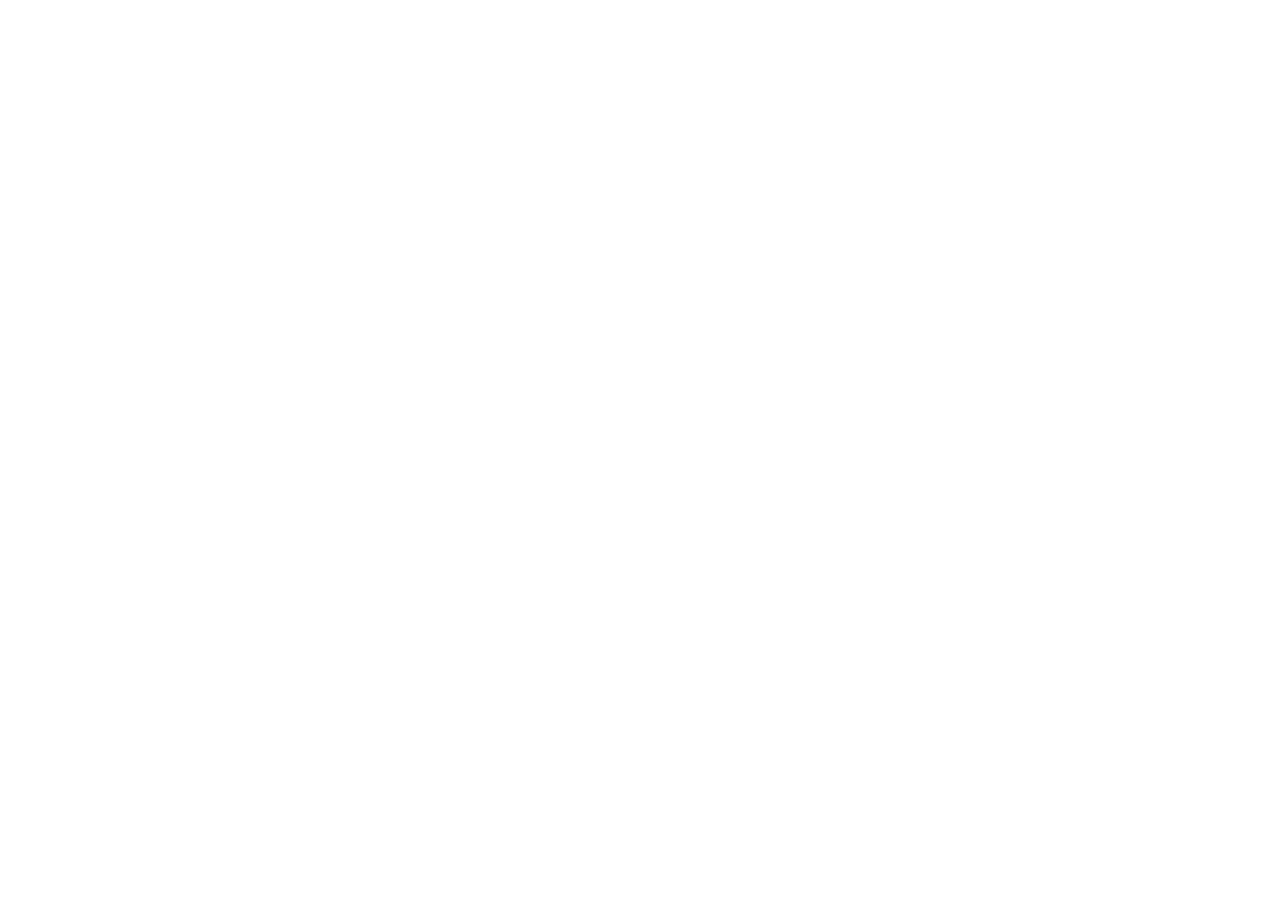
==== index.html @ cdf636c4 "Added div into main through javascript" ====
<!DOCTYPE HTML>

<html>
    <head>
        <title>TechStore7</title>
        <meta charset="utf-8" />
        <meta http-equiv="X-UA-Compatible" content="IE=edge">
        <meta name="viewport" content="width=device-width, initial-scale=1">
        
        <!-- Visit www.fontawesome.com on how to add font icons to your project -->
        <link rel="stylesheet" href="./style.css">
        <script defer src="./main.js"></script>
    </head>
    <body>
        <header>
            <!-- Your header title and shopping cart button goes here  -->
        </header>

        <main>
            

            
            
           

        </main>

    </body>
</html>
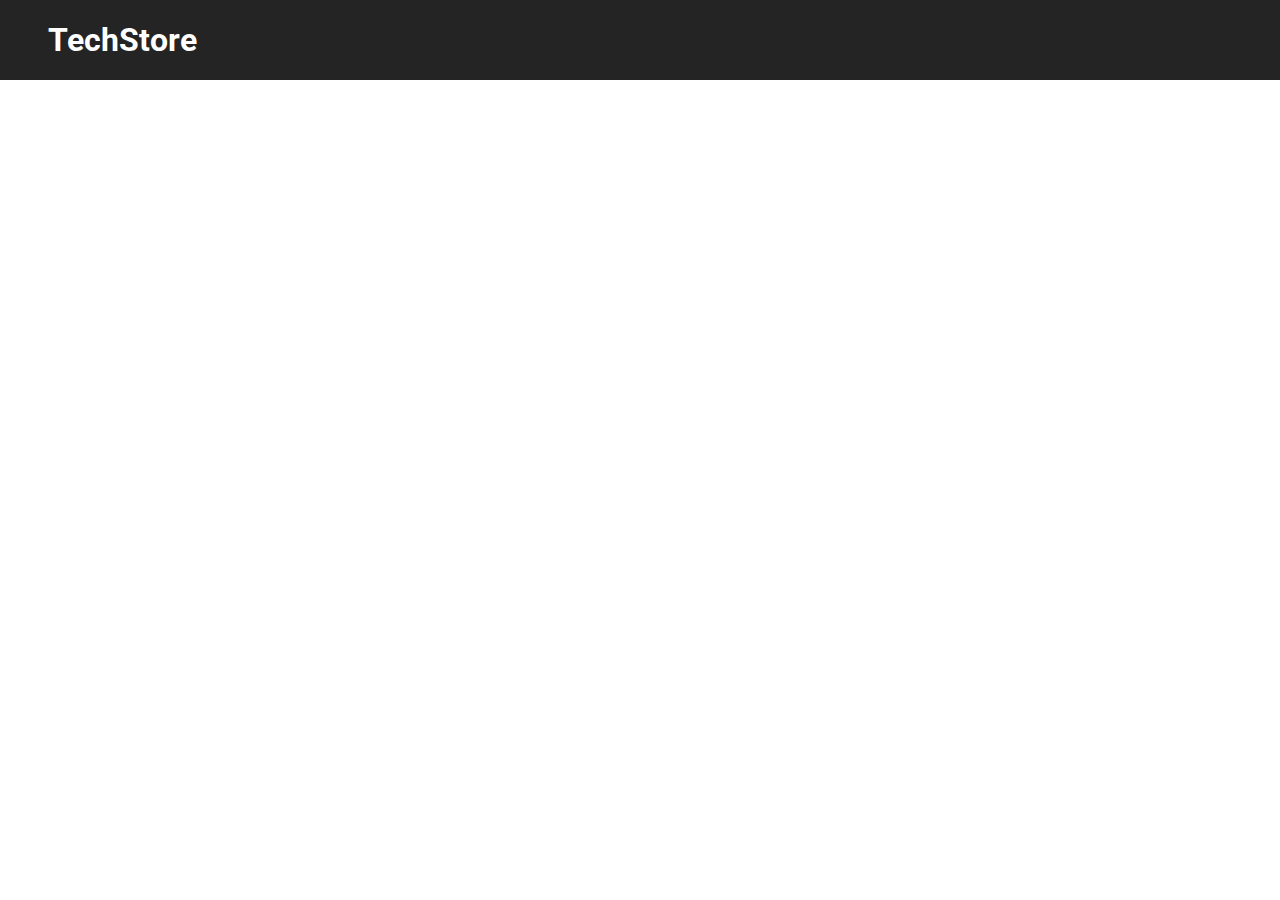
==== commit 39b15e9f: "Merge pull request #11 from antoniowav/load-products-json-to-html" ====
--- a/index.html
+++ b/index.html
@@ -6,24 +6,32 @@
         <meta charset="utf-8" />
         <meta http-equiv="X-UA-Compatible" content="IE=edge">
         <meta name="viewport" content="width=device-width, initial-scale=1">
-        
-        <!-- Visit www.fontawesome.com on how to add font icons to your project -->
-        <link rel="stylesheet" href="./style.css">
-        <script defer src="./main.js"></script>
+        <link rel="stylesheet" href="https://use.fontawesome.com/releases/v5.15.4/css/all.css" integrity="sha384-DyZ88mC6Up2uqS4h/KRgHuoeGwBcD4Ng9SiP4dIRy0EXTlnuz47vAwmeGwVChigm" crossorigin="anonymous">
+        <link rel="stylesheet" href="./css/navbar.css">
+        <link rel="preconnect" href="https://fonts.googleapis.com">
+<link rel="preconnect" href="https://fonts.gstatic.com" crossorigin>
+<link href="https://fonts.googleapis.com/css2?family=Roboto:ital,wght@1,500&display=swap" rel="stylesheet">
+        <!-- Link your stylesheet file/files, do NOT write styles in the html file! -->
+        <script src="./main.js"></script>
     </head>
-    <body>
+    <body onload="initSite()">
         <header>
+            <div class="container">
+                <div class="logo"><a href="index.html"> 
+                    TechStore</a>
+                </div>
+                <div class="cartIcon">
+                    <a href="cart.html"><i class="fas fa-shopping-cart"></i></a>
+                </div>
+            </div>
             <!-- Your header title and shopping cart button goes here  -->
         </header>
 
         <main>
-            
-
-            
-            
-           
-
+            <!-- Add the content of your site here via javascript -->
+            <div id="mainContainer"></div>
         </main>
 
     </body>
 </html>
+
--- a/css/navbar.css
+++ b/css/navbar.css
@@ -0,0 +1,30 @@
+*{
+    margin: 0;
+    padding: 0;
+    box-sizing: border-box;
+    font-family: 'Roboto', sans-serif;
+}
+.container{
+    display: flex;
+    justify-content: space-between;
+    align-items: center;
+    height:5em;
+    background-color: rgb(36, 36, 36);
+}
+.logo {
+    color:white;
+    font-weight: bold;
+    font-size: 2em;
+    margin-left : 3rem;
+}
+.cartIcon{
+    flex-direction: row;
+    display: flex;
+    color: white;
+    margin-right: 3rem;
+    font-size: 2em;
+}
+a {
+    color: inherit;
+    text-decoration: none;
+} 
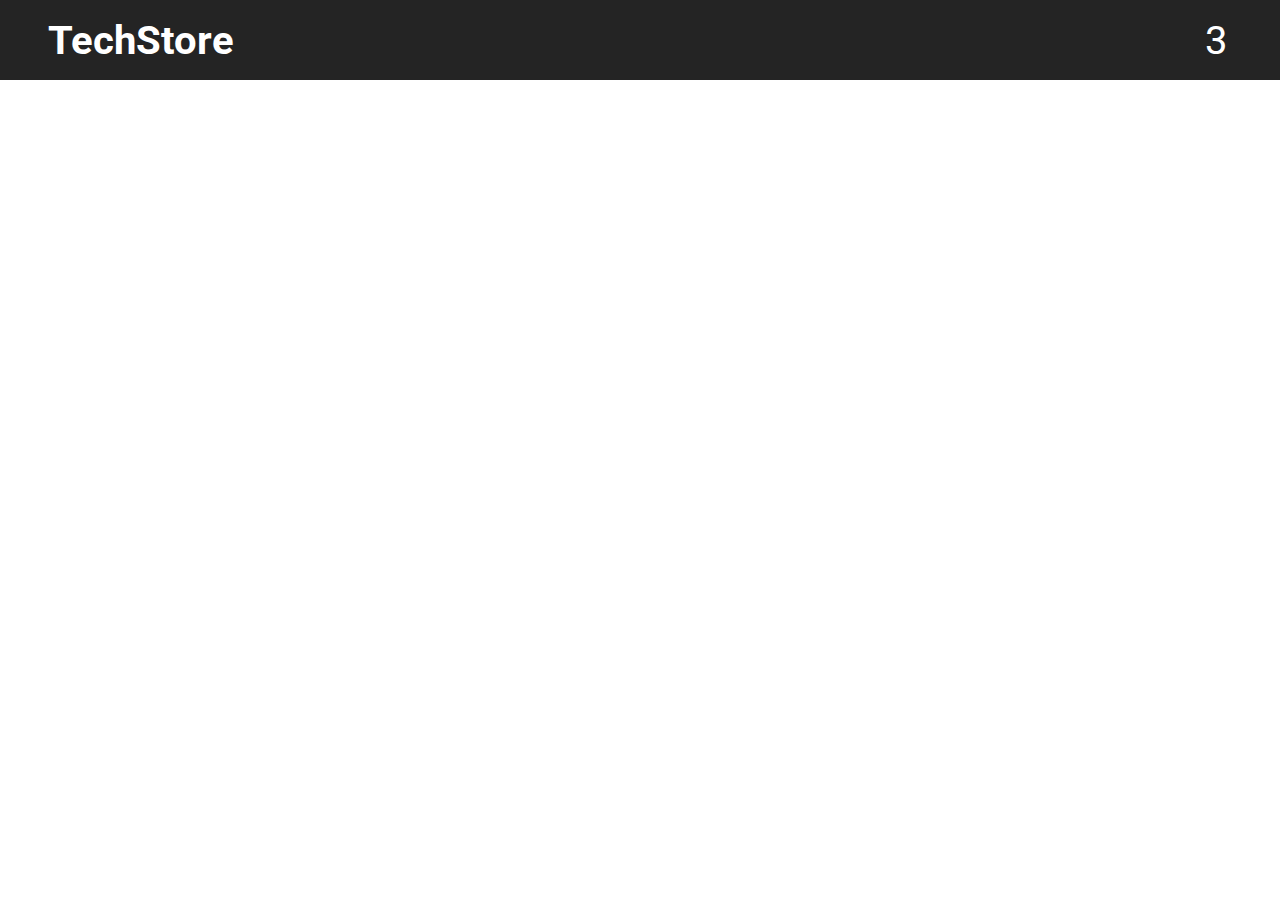
==== commit 5f368133: "Merge pull request #30 from antoniowav/Responsiveness" ====
--- a/index.html
+++ b/index.html
@@ -8,30 +8,36 @@
         <meta name="viewport" content="width=device-width, initial-scale=1">
         <link rel="stylesheet" href="https://use.fontawesome.com/releases/v5.15.4/css/all.css" integrity="sha384-DyZ88mC6Up2uqS4h/KRgHuoeGwBcD4Ng9SiP4dIRy0EXTlnuz47vAwmeGwVChigm" crossorigin="anonymous">
         <link rel="stylesheet" href="./css/navbar.css">
+        <link rel="stylesheet" href="./css/products.css">
         <link rel="preconnect" href="https://fonts.googleapis.com">
-<link rel="preconnect" href="https://fonts.gstatic.com" crossorigin>
-<link href="https://fonts.googleapis.com/css2?family=Roboto:ital,wght@1,500&display=swap" rel="stylesheet">
+        <link rel="preconnect" href="https://fonts.gstatic.com" crossorigin>
+        <link rel="preconnect" href="https://fonts.googleapis.com">
+        <link rel="preconnect" href="https://fonts.gstatic.com" crossorigin>
+        <link href="https://fonts.googleapis.com/css2?family=Roboto:wght@500&display=swap" rel="stylesheet">
         <!-- Link your stylesheet file/files, do NOT write styles in the html file! -->
         <script src="./main.js"></script>
     </head>
     <body onload="initSite()">
         <header>
-            <div class="container">
+            <div class="headerContainer">
                 <div class="logo"><a href="index.html"> 
                     TechStore</a>
                 </div>
                 <div class="cartIcon">
+                    <span class="counterContainer">3</span>
                     <a href="cart.html"><i class="fas fa-shopping-cart"></i></a>
                 </div>
             </div>
             <!-- Your header title and shopping cart button goes here  -->
         </header>
 
-        <main>
+       
+        
+        <main id="mainContainer">
             <!-- Add the content of your site here via javascript -->
-            <div id="mainContainer"></div>
+           
         </main>
-
+        
     </body>
 </html>
 
--- a/css/navbar.css
+++ b/css/navbar.css
@@ -4,17 +4,31 @@
     box-sizing: border-box;
     font-family: 'Roboto', sans-serif;
 }
-.container{
+
+header{
+    position: fixed;
+    width:100%;
+   
+    
+}
+
+#section {
+    height: 80px;
+}
+.headerContainer{
+    
     display: flex;
+    flex-direction: row;
     justify-content: space-between;
     align-items: center;
     height:5em;
     background-color: rgb(36, 36, 36);
+
 }
 .logo {
     color:white;
     font-weight: bold;
-    font-size: 2em;
+    font-size: 2.5em;
     margin-left : 3rem;
 }
 .cartIcon{
@@ -22,9 +36,46 @@
     display: flex;
     color: white;
     margin-right: 3rem;
-    font-size: 2em;
+    font-size: 2.5em;
 }
 a {
     color: inherit;
     text-decoration: none;
 } 
+.counterContainer{
+    margin-right: 5px;
+}
+
+/* --------------Galaxy Fold -------------- */
+@media only screen and (max-width: 500px){
+    
+    .headerContainer{
+        height: 3rem;
+    }
+    .logo{
+        font-size: 1.5rem;
+        margin-left: 1.5rem;
+    }
+    .cartIcon{
+        font-size:1.5rem;
+        margin-right: 1.5rem;
+    }
+}
+/* ------------- landscape----------- */
+@media (max-height: 653px) and (orientation:landscape){
+    
+    .headerContainer{
+        height: 3rem;
+    }
+    .logo{
+        font-size: 1.5rem;
+        margin-left: 1.5rem;
+    }
+    .cartIcon{
+        font-size:1.5rem;
+        margin-right: 1.5rem;
+    }
+
+
+
+}--- a/css/products.css
+++ b/css/products.css
@@ -0,0 +1,156 @@
+
+
+*{
+    margin: 0;
+    padding: 0;
+    box-sizing: border-box;
+    font-family: 'Roboto', sans-serif;
+}
+
+a {
+    color: inherit;
+    font-weight: 0;
+   
+}
+
+#mainContainer {
+    display: flex;
+    flex-direction: column;
+    align-items: center;
+    padding-top: 5em;
+    
+    
+}
+
+.productContainer {
+    background: rgb(255,255,255);
+    background: linear-gradient(180deg, rgba(255,255,255,1) 40%, rgba(245,245,245,1) 100%);
+    display: flex;
+    flex-direction: column;
+    justify-content: center;
+    align-items: center;
+    padding-bottom: 70px;
+    width: 100%;
+    height: 100vh;
+}
+
+.imgContainer {
+    
+    height: 60%;
+}
+
+img {
+    width: 100%;
+    height: 100%;
+    object-fit:cover;
+}
+.textContainer {
+    display: flex;
+    flex-direction: column;
+    justify-content: center;
+    align-items: center;
+    padding: 10px;
+}
+
+.textContainer p {
+    font-size: 20px;
+    padding-bottom:15px;
+    text-align: center;
+    font-weight: bold;
+    display: flex;
+    flex-direction: row;
+    
+}
+
+.textContainer h1 {
+    padding: 10px;
+    font-size: 60px;
+}
+
+.priceContainer{
+    font-size: 25px;
+    font-weight: bold;
+    padding-bottom: 20px;
+    
+}
+
+
+.btnContainer {
+    font-size: 25px;
+    border-radius: 10px;
+    padding: 15px 35px;
+    background: rgb(85, 144, 252);
+    font-weight: 200;
+    color: white;
+    display: flex;
+    flex-direction: row;
+    justify-content: space-between;
+}
+.btnContainer:hover{
+    cursor: pointer;
+}
+.cartIconContainer{
+    margin-right: 20px;
+}
+
+
+/* --------------Galaxy Fold -------------- */
+@media only screen and (max-width: 500px) {
+    
+    #mainContainer{
+        padding-top: 3rem;
+    }
+    .textContainer h1{
+        font-size: 35px;
+    }
+    .textContainer p{
+        font-size: 15px;
+    }
+    .priceContainer{
+        font-size: 20px;
+    }
+    .btnContainer{
+        font-size: 20px;
+        padding: 10px 20px;
+    }
+    .imgContainer{
+        height:50%;
+    }
+}
+
+/* --------------landscape------------- */
+@media (max-height: 653px) and (orientation:landscape){
+  
+    #mainContainer{
+        padding-top: 3rem;
+        padding-bottom: 10px;
+    }
+    .productContainer{
+        padding-top:1rem;
+        padding-bottom:75px;
+    }
+
+    .textContainer h1{
+        font-size: 20px;
+        padding:2px;
+    }
+    .textContainer p{
+        font-size: 13px;
+        padding-bottom:1px;
+    }
+    .priceContainer{
+        font-size: 15px;
+        padding-bottom:10px;
+    }
+    .btnContainer{
+        font-size: 10px;
+        padding: 10px 20px;
+    }
+    .cartIconContainer{
+        margin-right:10px;
+    } 
+    
+
+
+
+}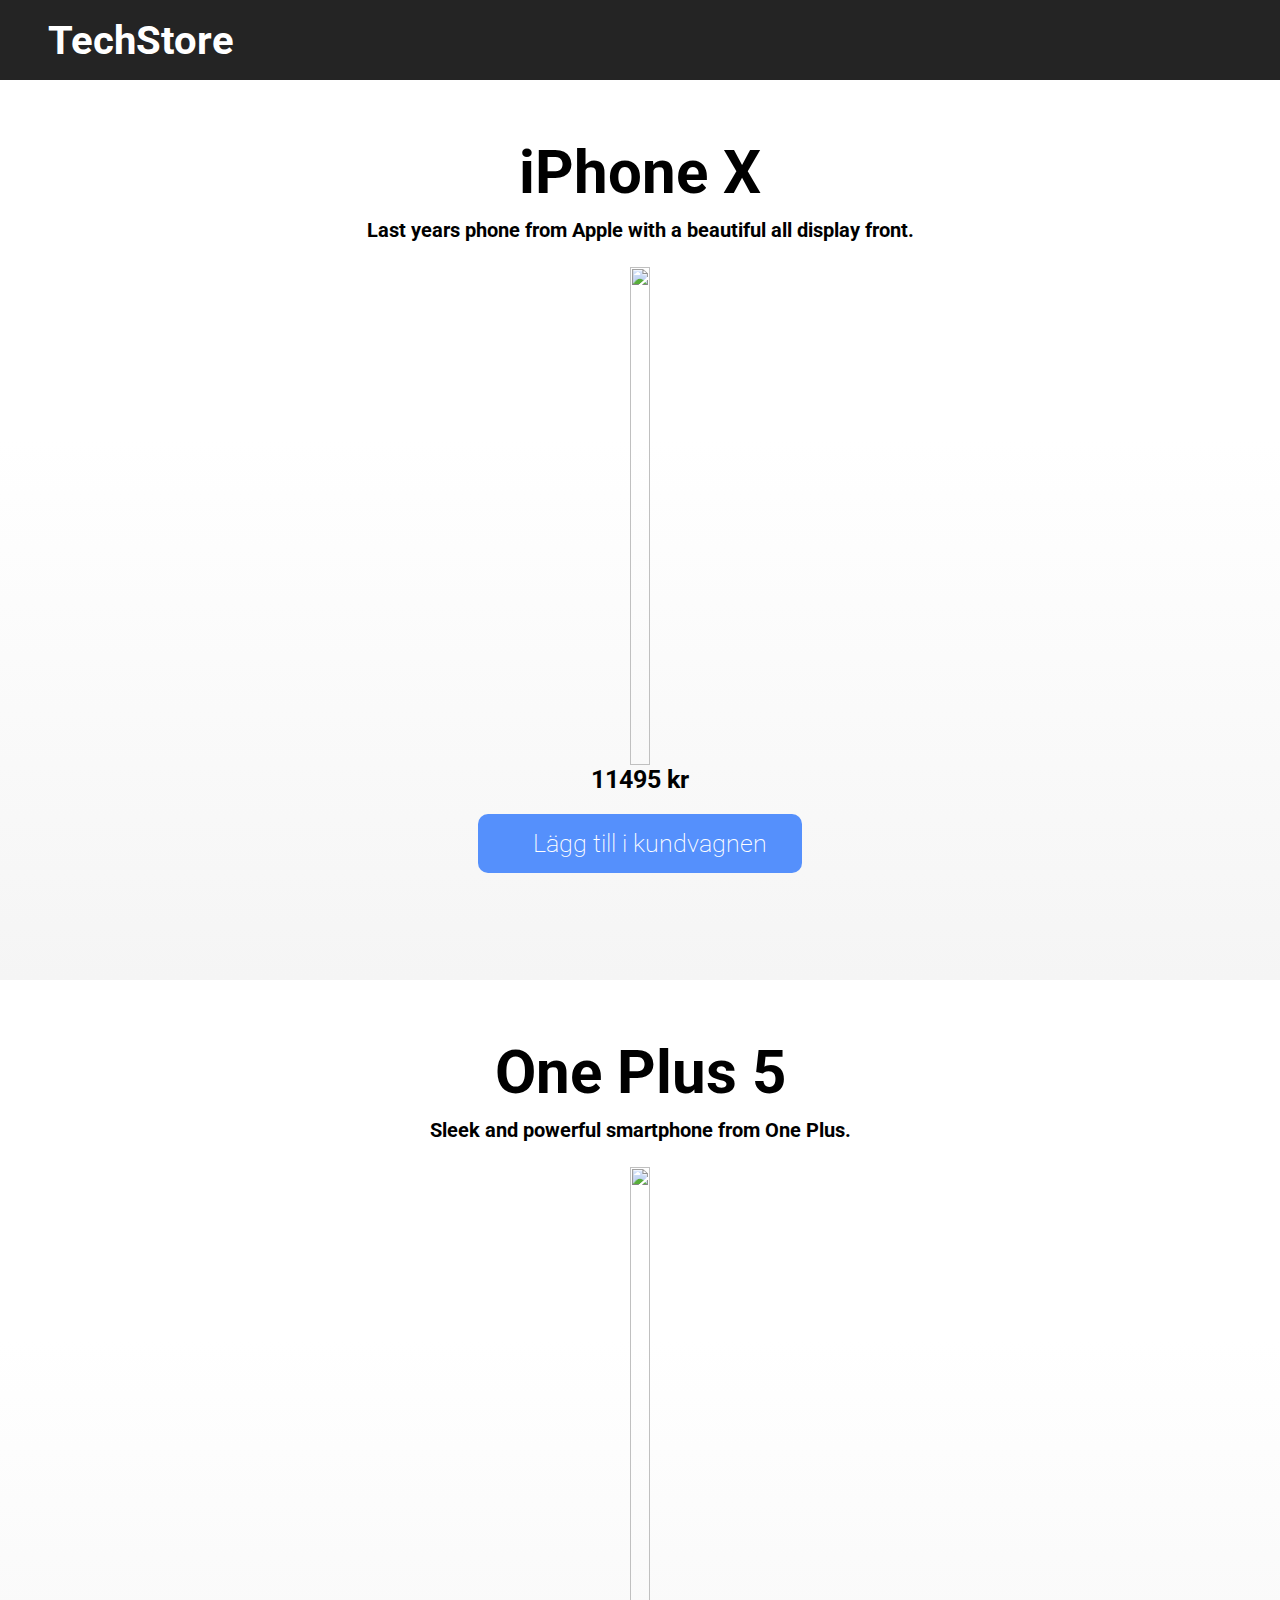
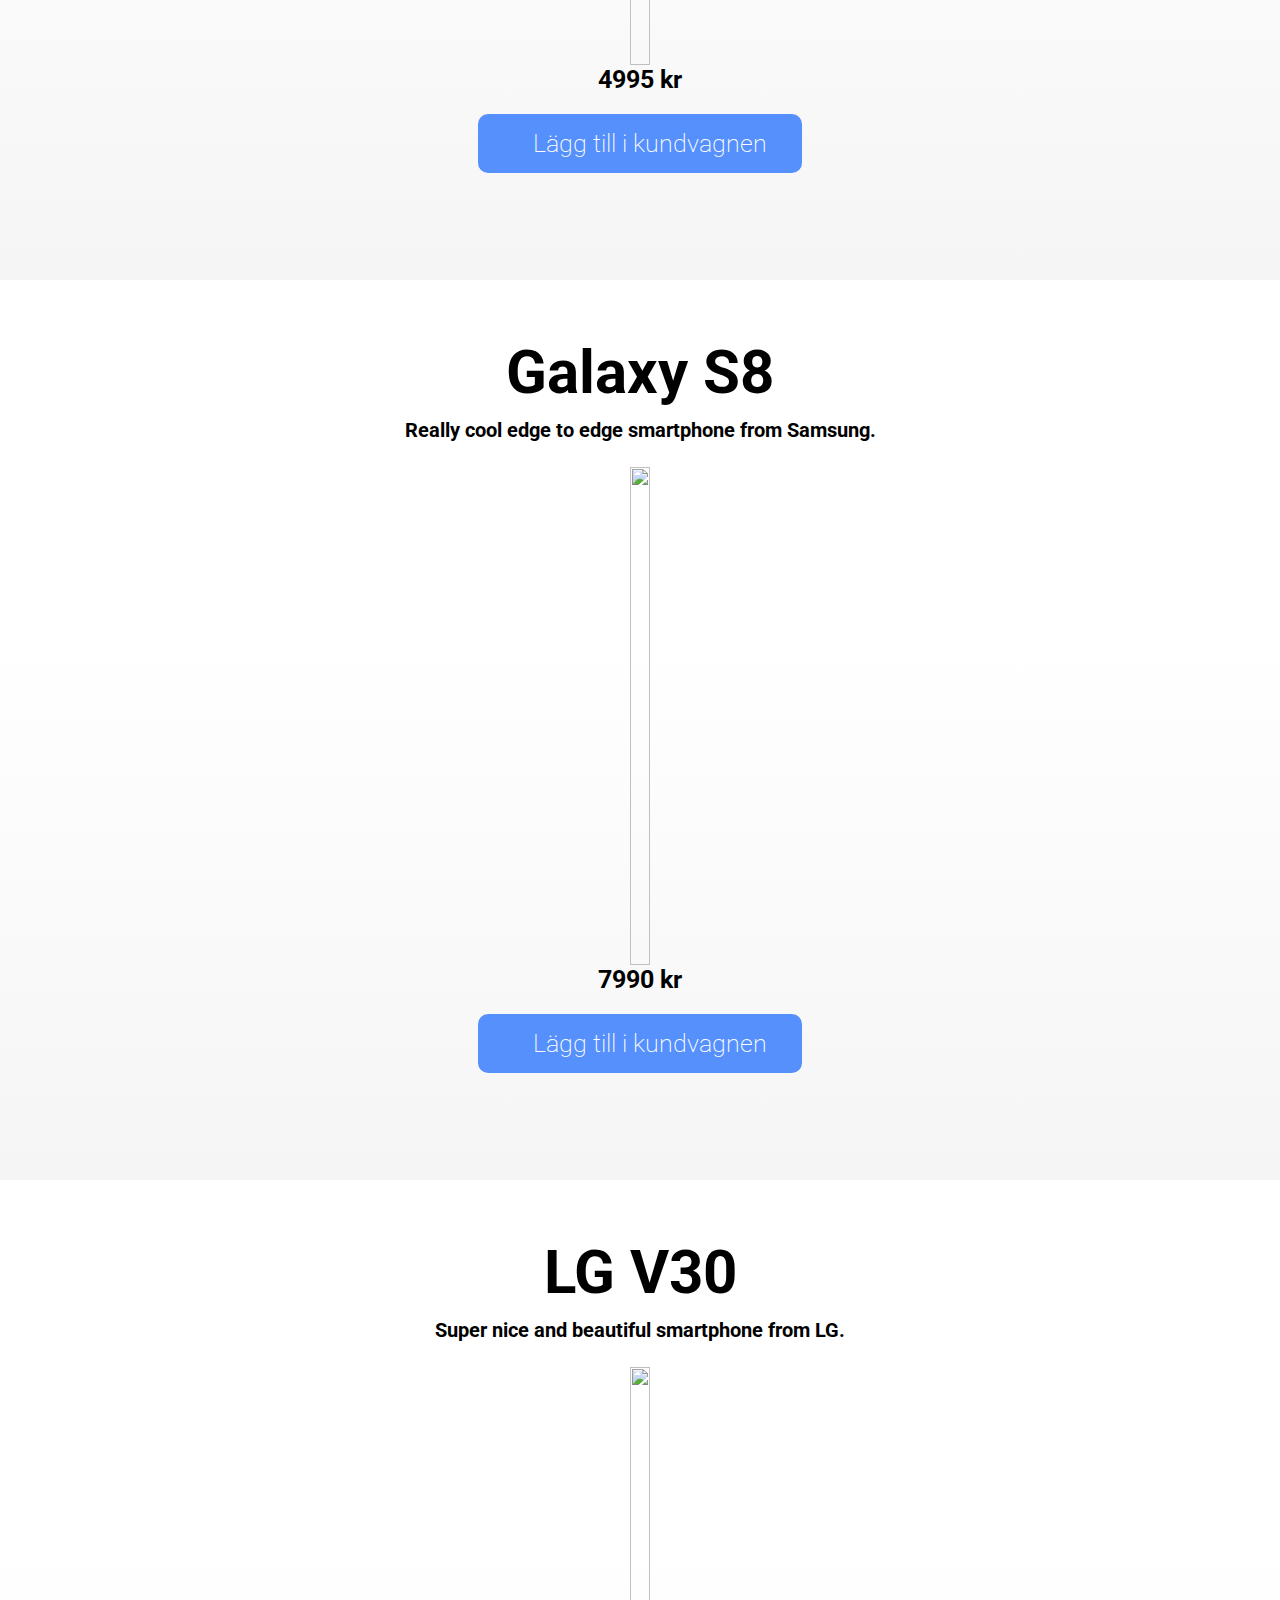
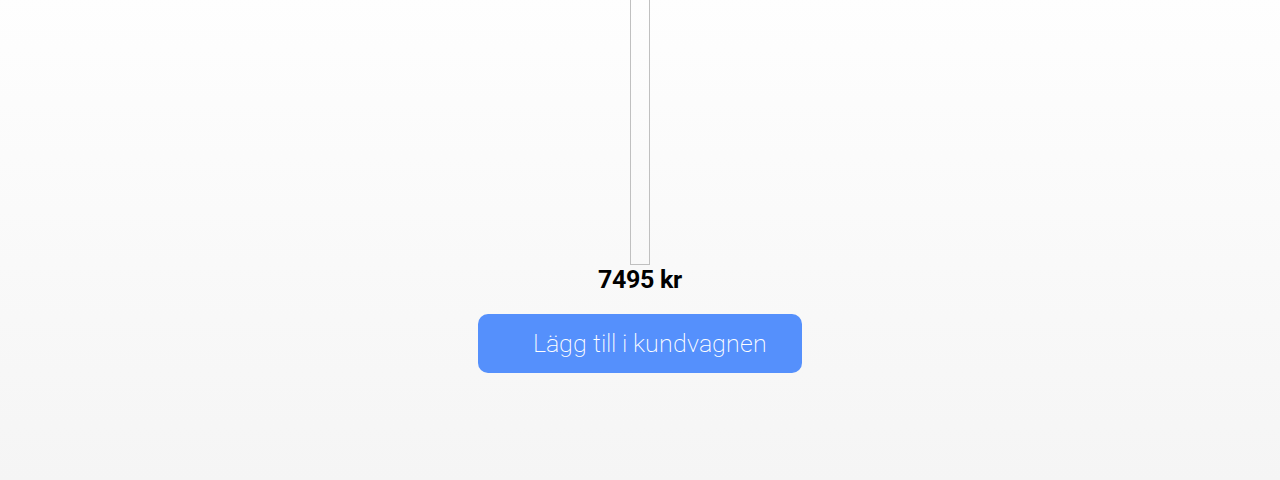
==== commit 85e2bd80: "added cart css, and cart.js" ====
--- a/index.html
+++ b/index.html
@@ -24,7 +24,7 @@
                     TechStore</a>
                 </div>
                 <div class="cartIcon">
-                    <span class="counterContainer">3</span>
+                    <span class="counterContainer"></span>
                     <a href="cart.html"><i class="fas fa-shopping-cart"></i></a>
                 </div>
             </div>
--- a/css/products.css
+++ b/css/products.css
@@ -110,7 +110,7 @@
         font-size: 20px;
     }
     .btnContainer{
-        font-size: 20px;
+        font-size: 15px;
         padding: 10px 20px;
     }
     .imgContainer{
@@ -143,7 +143,7 @@
         padding-bottom:10px;
     }
     .btnContainer{
-        font-size: 10px;
+        font-size: 15px;
         padding: 10px 20px;
     }
     .cartIconContainer{
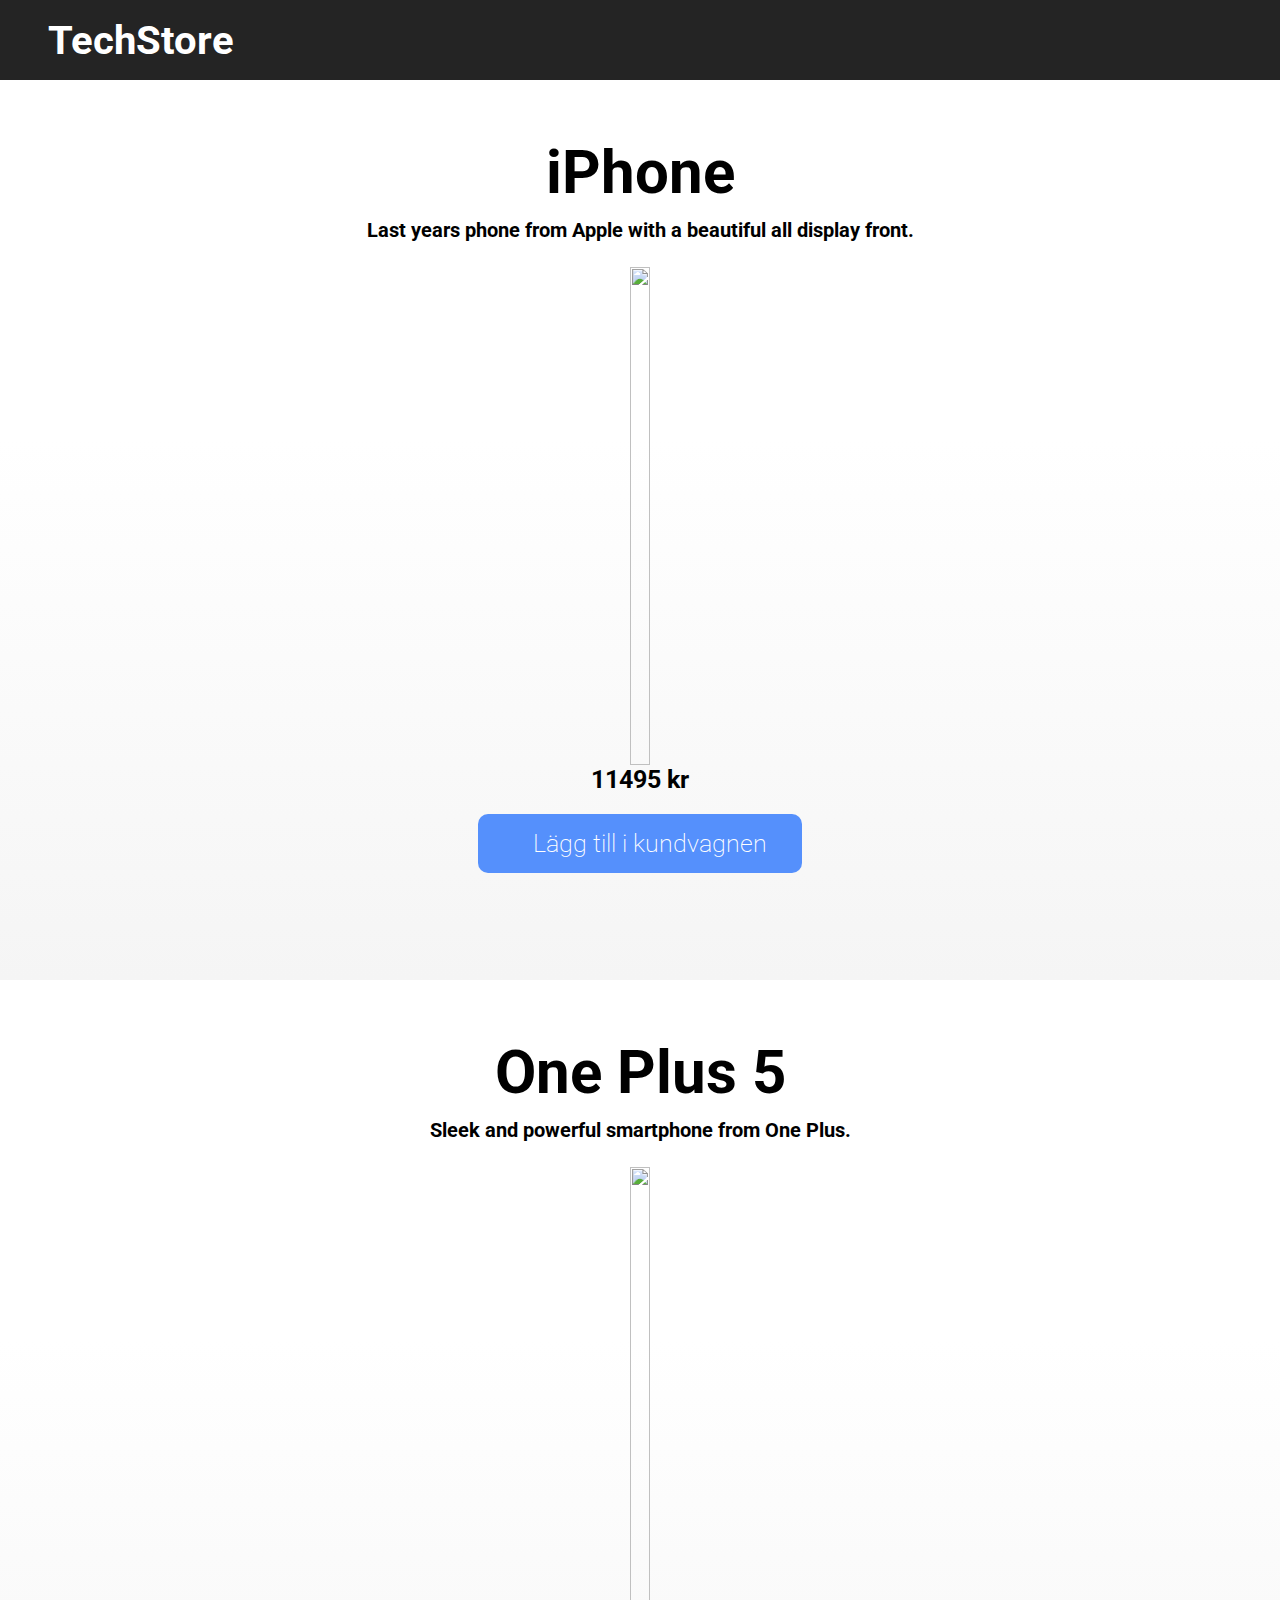
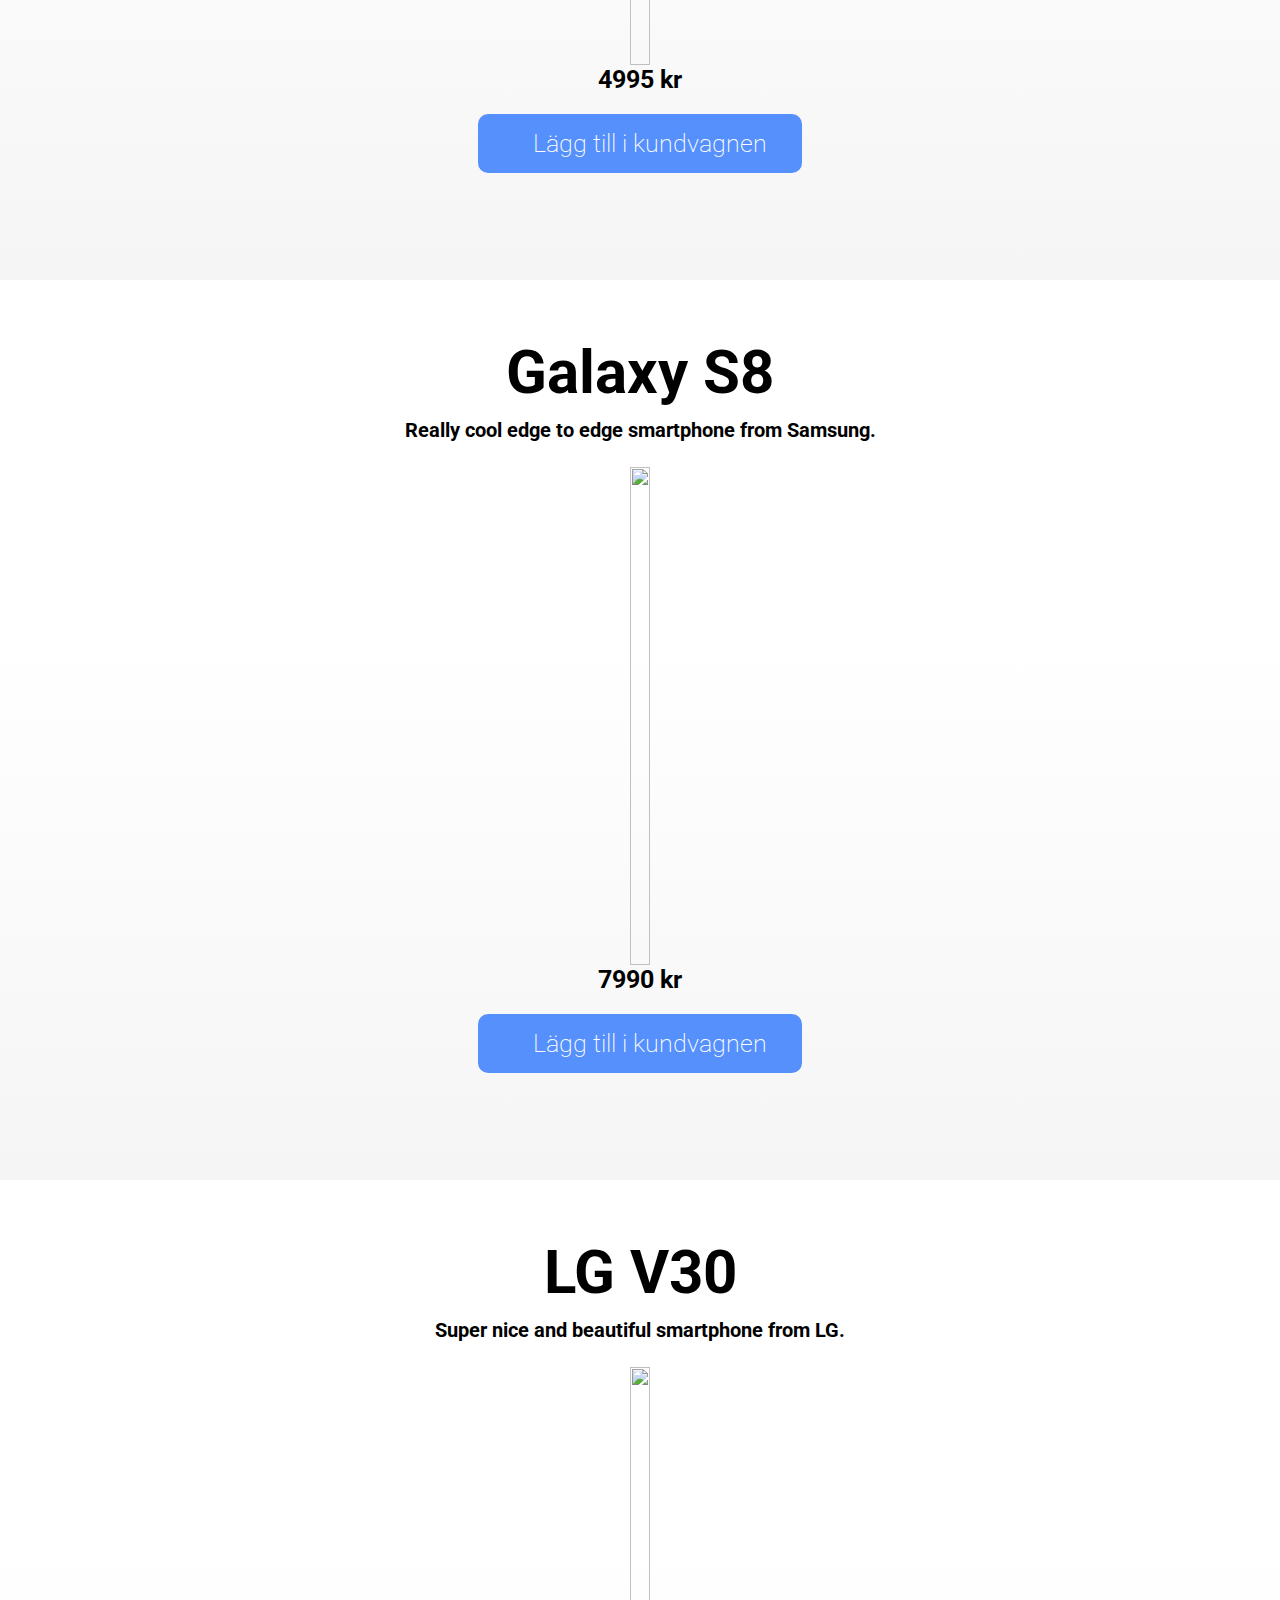
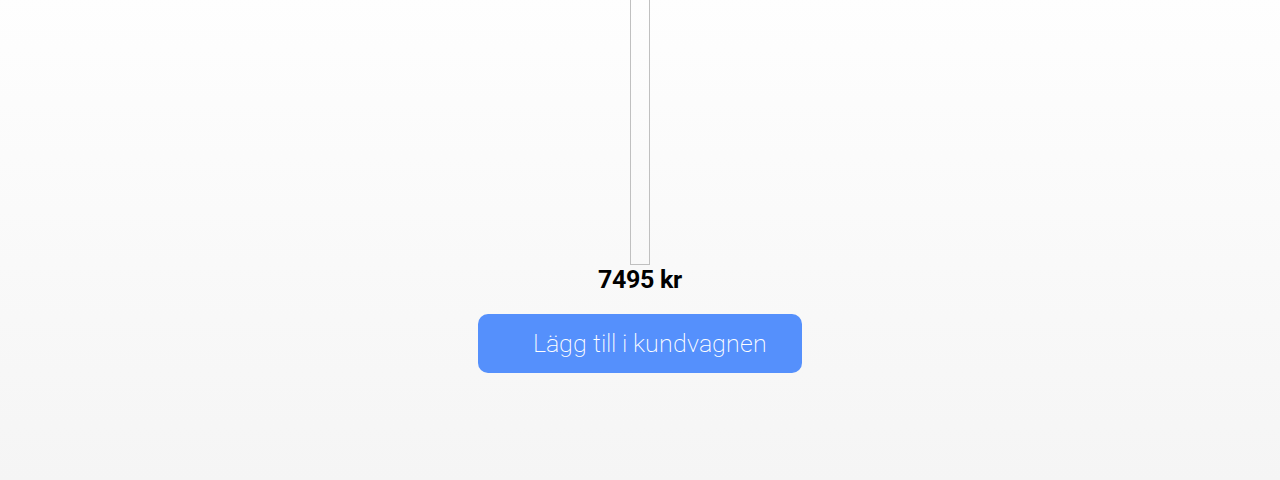
==== commit e9ae048b: "Final push" ====
--- a/index.html
+++ b/index.html
@@ -14,7 +14,6 @@
         <link rel="preconnect" href="https://fonts.googleapis.com">
         <link rel="preconnect" href="https://fonts.gstatic.com" crossorigin>
         <link href="https://fonts.googleapis.com/css2?family=Roboto:wght@500&display=swap" rel="stylesheet">
-        <!-- Link your stylesheet file/files, do NOT write styles in the html file! -->
         <script src="./main.js"></script>
     </head>
     <body onload="initSite()">
@@ -28,15 +27,11 @@
                     <a href="cart.html"><i class="fas fa-shopping-cart"></i></a>
                 </div>
             </div>
-            <!-- Your header title and shopping cart button goes here  -->
         </header>
 
        
         
-        <main id="mainContainer">
-            <!-- Add the content of your site here via javascript -->
-           
-        </main>
+        <main id="mainContainer"></main>
         
     </body>
 </html>
--- a/css/navbar.css
+++ b/css/navbar.css
@@ -1,81 +1,73 @@
-*{
-    margin: 0;
-    padding: 0;
-    box-sizing: border-box;
-    font-family: 'Roboto', sans-serif;
+* {
+  margin: 0;
+  padding: 0;
+  box-sizing: border-box;
+  font-family: "Roboto", sans-serif;
 }
 
-header{
-    position: fixed;
-    width:100%;
-   
-    
+header {
+  position: fixed;
+  width: 100%;
+  z-index: 9;
 }
 
 #section {
-    height: 80px;
+  height: 80px;
 }
-.headerContainer{
-    
-    display: flex;
-    flex-direction: row;
-    justify-content: space-between;
-    align-items: center;
-    height:5em;
-    background-color: rgb(36, 36, 36);
-
+.headerContainer {
+  display: flex;
+  flex-direction: row;
+  justify-content: space-between;
+  align-items: center;
+  height: 5em;
+  background-color: rgb(36, 36, 36);
 }
 .logo {
-    color:white;
-    font-weight: bold;
-    font-size: 2.5em;
-    margin-left : 3rem;
+  color: white;
+  font-weight: bold;
+  font-size: 2.5em;
+  margin-left: 3rem;
 }
-.cartIcon{
-    flex-direction: row;
-    display: flex;
-    color: white;
-    margin-right: 3rem;
-    font-size: 2.5em;
+.cartIcon {
+  flex-direction: row;
+  display: flex;
+  color: white;
+  margin-right: 3rem;
+  font-size: 2.5em;
 }
 a {
-    color: inherit;
-    text-decoration: none;
-} 
-.counterContainer{
-    margin-right: 5px;
+  color: inherit;
+  text-decoration: none;
+}
+.counterContainer {
+  margin-right: 5px;
 }
 
-/* --------------Galaxy Fold -------------- */
-@media only screen and (max-width: 500px){
-    
-    .headerContainer{
-        height: 3rem;
-    }
-    .logo{
-        font-size: 1.5rem;
-        margin-left: 1.5rem;
-    }
-    .cartIcon{
-        font-size:1.5rem;
-        margin-right: 1.5rem;
-    }
+/* --------------PORTRAIT-------------- */
+@media only screen and (max-width: 540px) {
+  .headerContainer {
+    height: 3rem;
+  }
+  .logo {
+    font-size: 1.5rem;
+    margin-left: 1.5rem;
+  }
+  .cartIcon {
+    font-size: 1.5rem;
+    margin-right: 1.5rem;
+  }
 }
-/* ------------- landscape----------- */
-@media (max-height: 653px) and (orientation:landscape){
-    
-    .headerContainer{
-        height: 3rem;
-    }
-    .logo{
-        font-size: 1.5rem;
-        margin-left: 1.5rem;
-    }
-    .cartIcon{
-        font-size:1.5rem;
-        margin-right: 1.5rem;
-    }
-
-
-
-}+/* -------------LANDSCAPE----------- */
+@media (max-height: 812px) and (orientation: landscape) {
+  .headerContainer {
+    height: 3rem;
+  }
+  .logo {
+    font-size: 1.5rem;
+    margin-left: 1.5rem;
+  }
+  .cartIcon {
+    font-size: 1.5rem;
+    margin-right: 1.5rem;
+  }
+}
--- a/css/products.css
+++ b/css/products.css
@@ -1,156 +1,153 @@
-
-
-*{
-    margin: 0;
-    padding: 0;
-    box-sizing: border-box;
-    font-family: 'Roboto', sans-serif;
+/* ---------GLOBAL---------- */
+* {
+  margin: 0;
+  padding: 0;
+  box-sizing: border-box;
+  font-family: "Roboto", sans-serif;
 }
 
 a {
-    color: inherit;
-    font-weight: 0;
-   
+  color: inherit;
+  font-weight: 0;
 }
 
+/* ------------------PRODUCTCARD STYLING ------------------------*/
 #mainContainer {
-    display: flex;
-    flex-direction: column;
-    align-items: center;
-    padding-top: 5em;
-    
-    
+  display: flex;
+  flex-direction: column;
+  align-items: center;
+  padding-top: 5em;
 }
-
 .productContainer {
-    background: rgb(255,255,255);
-    background: linear-gradient(180deg, rgba(255,255,255,1) 40%, rgba(245,245,245,1) 100%);
-    display: flex;
-    flex-direction: column;
-    justify-content: center;
-    align-items: center;
-    padding-bottom: 70px;
-    width: 100%;
-    height: 100vh;
+  background: rgb(255, 255, 255);
+  background: linear-gradient(
+    180deg,
+    rgba(255, 255, 255, 1) 40%,
+    rgba(245, 245, 245, 1) 100%
+  );
+  display: flex;
+  flex-direction: column;
+  justify-content: center;
+  align-items: center;
+  padding-bottom: 70px;
+  width: 100%;
+  height: 100vh;
 }
 
 .imgContainer {
-    
-    height: 60%;
+  height: 60%;
 }
 
 img {
-    width: 100%;
-    height: 100%;
-    object-fit:cover;
+  width: 100%;
+  height: 100%;
+  object-fit: cover;
 }
+
+/* ------------------PRODUCT TITLE ------------------------*/
 .textContainer {
-    display: flex;
-    flex-direction: column;
-    justify-content: center;
-    align-items: center;
-    padding: 10px;
+  display: flex;
+  flex-direction: column;
+  justify-content: center;
+  align-items: center;
+  padding: 10px;
 }
 
 .textContainer p {
-    font-size: 20px;
-    padding-bottom:15px;
-    text-align: center;
-    font-weight: bold;
-    display: flex;
-    flex-direction: row;
-    
+  font-size: 20px;
+  padding-bottom: 15px;
+  text-align: center;
+  font-weight: bold;
+  display: flex;
+  flex-direction: row;
 }
 
 .textContainer h1 {
-    padding: 10px;
-    font-size: 60px;
+  padding: 10px;
+  font-size: 60px;
 }
 
-.priceContainer{
-    font-size: 25px;
-    font-weight: bold;
-    padding-bottom: 20px;
-    
+/* ------------------PRICE STYLING ------------------------*/
+.priceContainer {
+  font-size: 25px;
+  font-weight: bold;
+  padding-bottom: 20px;
 }
 
-
+/* ------------------LÄGG TILL BUTTON ------------------------*/
 .btnContainer {
-    font-size: 25px;
-    border-radius: 10px;
-    padding: 15px 35px;
-    background: rgb(85, 144, 252);
-    font-weight: 200;
-    color: white;
-    display: flex;
-    flex-direction: row;
-    justify-content: space-between;
+  font-size: 25px;
+  border-radius: 10px;
+  padding: 15px 35px;
+  background: rgb(85, 144, 252);
+  font-weight: 200;
+  color: white;
+  display: flex;
+  flex-direction: row;
+  justify-content: space-between;
 }
-.btnContainer:hover{
-    cursor: pointer;
+.btnContainer:hover {
+  cursor: pointer;
 }
-.cartIconContainer{
-    margin-right: 20px;
+.cartIconContainer {
+  margin-right: 20px;
 }
 
+/* --------------PORTRAIT-------------- */
+@media only screen and (max-width: 540px) {
+  #mainContainer {
+    padding-top: 3rem;
+  }
+  .textContainer h1 {
+    font-size: 35px;
+  }
+  .textContainer p {
+    font-size: 15px;
+  }
+  .priceContainer {
+    font-size: 20px;
+  }
+  .btnContainer {
+    font-size: 15px;
+    padding: 10px 20px;
+  }
+  .imgContainer {
+    height: 50%;
+  }
 
-/* --------------Galaxy Fold -------------- */
-@media only screen and (max-width: 500px) {
-    
-    #mainContainer{
-        padding-top: 3rem;
-    }
-    .textContainer h1{
-        font-size: 35px;
-    }
-    .textContainer p{
-        font-size: 15px;
-    }
-    .priceContainer{
-        font-size: 20px;
-    }
-    .btnContainer{
-        font-size: 15px;
-        padding: 10px 20px;
-    }
-    .imgContainer{
-        height:50%;
-    }
+  .cartIconContainer {
+    margin-right: 10px;
+  }
 }
 
-/* --------------landscape------------- */
-@media (max-height: 653px) and (orientation:landscape){
-  
-    #mainContainer{
-        padding-top: 3rem;
-        padding-bottom: 10px;
-    }
-    .productContainer{
-        padding-top:1rem;
-        padding-bottom:75px;
-    }
+/* --------------LANDSCAPE------------- */
+@media (max-height: 812px) and (orientation: landscape) {
+  #mainContainer {
+    padding-top: 3rem;
+    padding-bottom: 10px;
+  }
+  .productContainer {
+    padding-top: 1rem;
+    padding-bottom: 75px;
+  }
 
-    .textContainer h1{
-        font-size: 20px;
-        padding:2px;
-    }
-    .textContainer p{
-        font-size: 13px;
-        padding-bottom:1px;
-    }
-    .priceContainer{
-        font-size: 15px;
-        padding-bottom:10px;
-    }
-    .btnContainer{
-        font-size: 15px;
-        padding: 10px 20px;
-    }
-    .cartIconContainer{
-        margin-right:10px;
-    } 
-    
-
-
-
-}+  .textContainer h1 {
+    font-size: 20px;
+    padding: 2px;
+  }
+  .textContainer p {
+    font-size: 13px;
+    padding-bottom: 1px;
+  }
+  .priceContainer {
+    font-size: 15px;
+    padding-bottom: 10px;
+  }
+  .btnContainer {
+    font-size: 15px;
+    padding: 10px 20px;
+  }
+  .cartIconContainer {
+    margin-right: 10px;
+  }
+}
